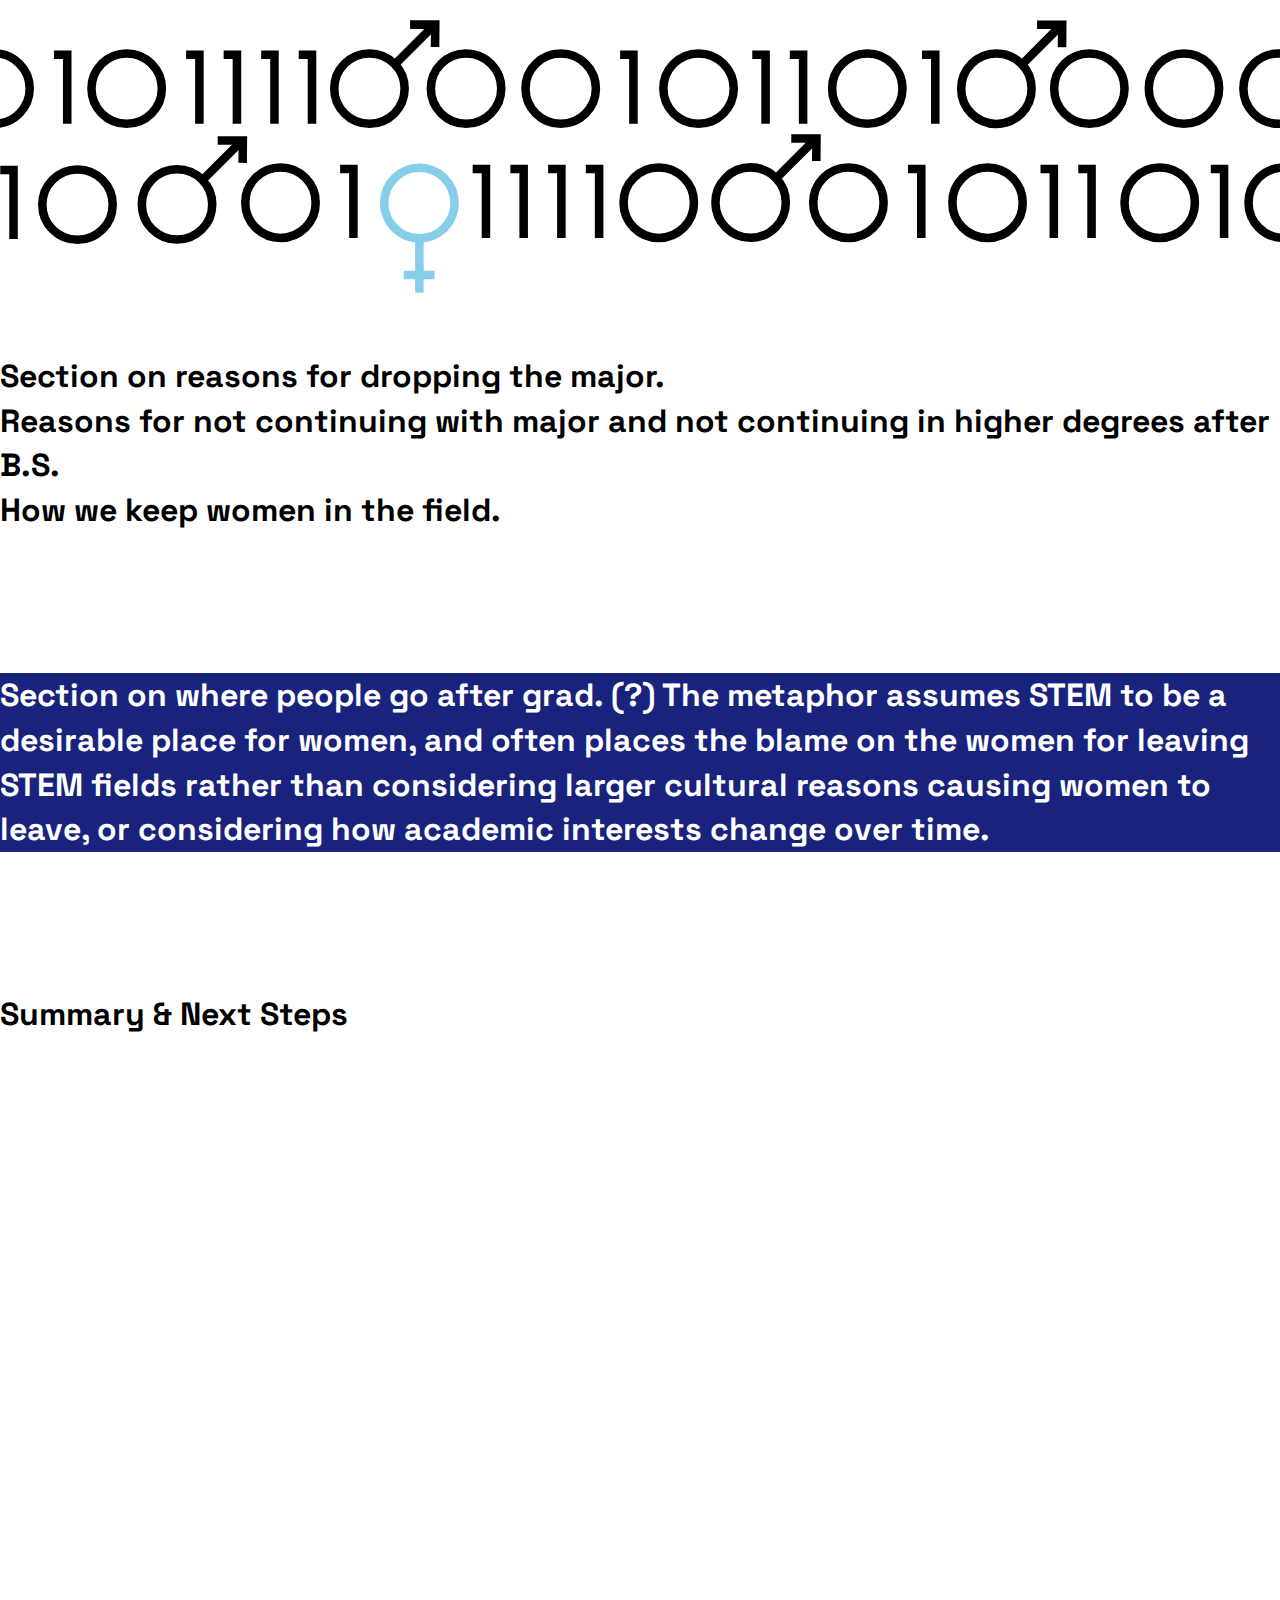
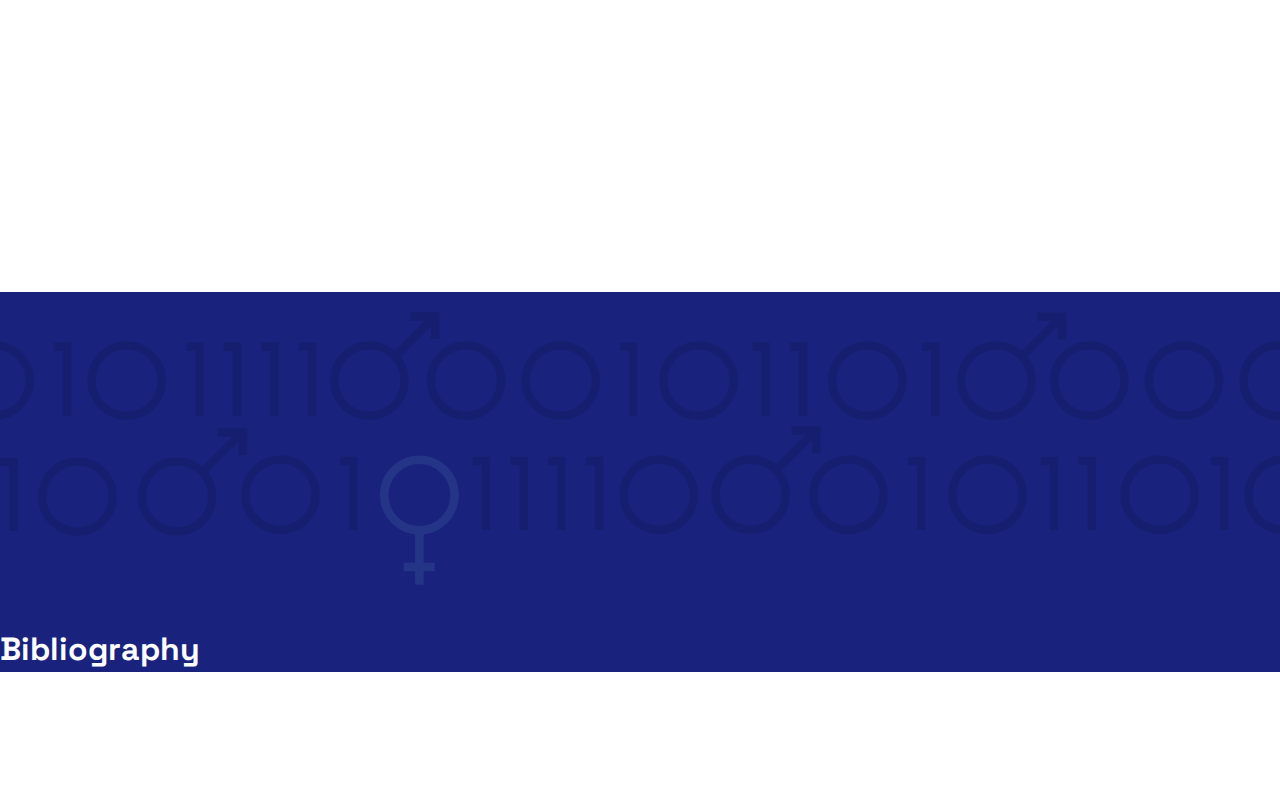
==== pagetwo.html @ 50448c53 "Initial commit" ====
<!DOCTYPE html>
<html lang="en">
<meta name="viewport" content="width=device-width, initial-scale=1, shrink-to-fit=no">
<link href="https://cdn.jsdelivr.net/npm/bootstrap@5.0.0-beta1/dist/css/bootstrap.min.css" rel="stylesheet" integrity="sha384-giJF6kkoqNQ00vy+HMDP7azOuL0xtbfIcaT9wjKHr8RbDVddVHyTfAAsrekwKmP1" crossorigin="anonymous">
<link rel="preconnect" href="https://fonts.googleapis.com">
<link rel="preconnect" href="https://fonts.gstatic.com" crossorigin>
<link href="https://fonts.googleapis.com/css2?family=Space+Grotesk:wght@400;500;700&display=swap" rel="stylesheet">
<link rel="stylesheet" href="main.css">
<head>
    <meta charset="UTF-8">
    <title>Title</title>
</head>
<body>

<div class="row justify-content-center">
    <svg xmlns="http://www.w3.org/2000/svg" xmlns:xlink="http://www.w3.org/1999/xlink" viewBox="0 0 1349 324">
        <defs>
            <style>
                .e,.f,.g{fill:none;}
                .h{clip-path:url(#d);}
                .f{stroke: #87ceeb;}
                .f,.g{stroke-miterlimit:10;stroke-width:9px;}
                .g{stroke: #000000;}</style>
            <clipPath id="d">
                <rect class="e" width="1349" height="324"/></clipPath></defs><g id="a"/>
        <g id="b">
            <g id="c">
                <g class="h">
                    <g>
                        <g>
                            <circle class="f" cx="442.02" cy="213.97" r="37.09"/>
                            <line class="f" x1="442.02" y1="251.06" x2="442.02" y2="308.49"/>
                            <line class="f" x1="458.05" y1="289.82" x2="425.51" y2="289.82"/>
                        </g>
                        <polyline class="g" points="70.86 130.45 70.86 57.71 56.85 57.71"/>
                        <g>
                            <circle class="g" cx="389.37" cy="93.4" r="37.09"/>
                            <line class="g" x1="456.39" y1="27.69" x2="415.78" y2="68.29"/>
                            <polyline class="g" points="458.52 49.61 458.74 25.96 432.21 25.96"/>
                        </g>
                        <circle class="g" cx="-5.79" cy="93.37" r="37.09"/>
                        <polyline class="g" points="210.15 130.45 210.15 57.71 196.14 57.71"/>
                        <circle class="g" cx="133.5" cy="93.37" r="37.09"/>
                        <polyline class="g" points="249.71 130.45 249.71 57.71 235.7 57.71"/>
                        <polyline class="g" points="289.27 130.45 289.27 57.71 275.26 57.71"/>
                        <polyline class="g" points="328.83 130.45 328.83 57.71 314.82 57.71"/>
                        <circle class="g" cx="491.2" cy="93.37" r="37.09"/>
                        <circle class="g" cx="590.93" cy="93.37" r="37.09"/>
                        <polyline class="g" points="667.58 130.45 667.58 57.71 653.57 57.71"/>
                        <circle class="g" cx="736.22" cy="93.37" r="37.09"/>
                        <polyline class="g" points="846.43 130.45 846.43 57.71 832.42 57.71"/>
                        <circle class="g" cx="914.07" cy="93.37" r="37.09"/>
                        <polyline class="g" points="806.87 130.45 806.87 57.71 792.85 57.71"/>
                        <polyline class="g" points="985.72 130.45 985.72 57.71 971.71 57.71"/>
                        <circle class="g" cx="1148.08" cy="93.37" r="37.09"/>
                        <circle class="g" cx="1247.81" cy="93.37" r="37.09"/>
                        <circle class="g" cx="1347.54" cy="93.37" r="37.09"/>
                        <polyline class="g" points="372.47 250.75 372.47 178.01 358.46 178.01"/>
                        <circle class="g" cx="295.62" cy="213.66" r="37.09"/>
                        <polyline class="g" points="512.15 250.75 512.15 178.01 498.14 178.01"/>
                        <polyline class="g" points="551.91 250.75 551.91 178.01 537.9 178.01"/>
                        <polyline class="g" points="591.67 250.75 591.67 178.01 577.66 178.01"/>
                        <polyline class="g" points="631.43 250.75 631.43 178.01 617.42 178.01"/>
                        <circle class="g" cx="694.27" cy="213.66" r="37.09"/>
                        <circle class="g" cx="894.2" cy="213.66" r="37.09"/>
                        <polyline class="g" points="970.97 250.75 970.97 178.01 956.96 178.01"/>
                        <circle class="g" cx="1040.81" cy="213.66" r="37.09"/>
                        <polyline class="g" points="1150.42 250.75 1150.42 178.01 1136.4 178.01"/>
                        <circle class="g" cx="1222.25" cy="213.66" r="37.09"/>
                        <polyline class="g" points="1110.66 250.75 1110.66 178.01 1096.64 178.01"/>
                        <polyline class="g" points="1290.1 250.75 1290.1 178.01 1276.09 178.01"/>
                        <circle class="g" cx="1352.94" cy="213.66" r="37.09"/>
                        <circle class="g" cx="81.69" cy="215.66" r="37.09"/>
                        <g>
                            <circle class="g" cx="791.11" cy="213.5" r="37.09"/>
                            <line class="g" x1="858.13" y1="147.79" x2="817.53" y2="188.39"/>
                            <polyline class="g" points="860.27 169.71 860.49 146.06 833.96 146.06"/>
                        </g><g><circle class="g" cx="1050.15" cy="93.52" r="37.09"/>
                        <line class="g" x1="1117.17" y1="27.81" x2="1076.57" y2="68.42"/>
                        <polyline class="g" points="1119.3 49.73 1119.52 26.08 1092.99 26.08"/>
                    </g>
                        <g>
                            <circle class="g" cx="186.59" cy="215.43" r="37.09"/>
                            <line class="g" x1="253.61" y1="149.72" x2="213" y2="190.32"/>
                            <polyline class="g" points="255.74 171.64 255.96 147.99 229.43 147.99"/>
                        </g>
                        <polyline class="g" points="14.27 251.82 14.27 179.08 .26 179.08"/>
                    </g>
                </g>
            </g>
        </g>
    </svg>
    <div class="col-xs-11 col-sm-11 col-md-10 col-lg-10 col-xl-10">
        <h1 style="color: black;" class="spacertoplg spacerlg">
            Section on reasons for dropping the major.
            <br>
            Reasons for not continuing with major and not continuing in higher degrees after B.S.
            <br>
            How we keep women in the field.
        </h1>
        <div class='tableauPlaceholder' id='viz1650936930515' style='position: relative'><noscript><a href='#'><img alt='Dashboard 2 ' src='https:&#47;&#47;public.tableau.com&#47;static&#47;images&#47;Ra&#47;RaceandEthnicityBreakdownofCSDegreeRecipients&#47;Dashboard2&#47;1_rss.png' style='border: none' /></a></noscript><object class='tableauViz'  style='display:none;'><param name='host_url' value='https%3A%2F%2Fpublic.tableau.com%2F' /> <param name='embed_code_version' value='3' /> <param name='site_root' value='' /><param name='name' value='RaceandEthnicityBreakdownofCSDegreeRecipients&#47;Dashboard2' /><param name='tabs' value='no' /><param name='toolbar' value='yes' /><param name='static_image' value='https:&#47;&#47;public.tableau.com&#47;static&#47;images&#47;Ra&#47;RaceandEthnicityBreakdownofCSDegreeRecipients&#47;Dashboard2&#47;1.png' /> <param name='animate_transition' value='yes' /><param name='display_static_image' value='yes' /><param name='display_spinner' value='yes' /><param name='display_overlay' value='yes' /><param name='display_count' value='yes' /><param name='language' value='en-US' /><param name='filter' value='publish=yes' /></object></div>                <script type='text/javascript'>                    var divElement = document.getElementById('viz1650936930515');                    var vizElement = divElement.getElementsByTagName('object')[0];                    if ( divElement.offsetWidth > 800 ) { vizElement.style.width='1069px';vizElement.style.height='472px';} else if ( divElement.offsetWidth > 500 ) { vizElement.style.width='1069px';vizElement.style.height='472px';} else { vizElement.style.width='100%';vizElement.style.height='727px';}                     var scriptElement = document.createElement('script');                    scriptElement.src = 'https://public.tableau.com/javascripts/api/viz_v1.js';                    vizElement.parentNode.insertBefore(scriptElement, vizElement);                </script>
    </div>
</div>
<div class="row justify-content-center titlescreen">
    <div class="col-xs-11 col-sm-11 col-md-10 col-lg-10 col-xl-10 spacertopxl">
        <h1 style="color: white;">
            Section on where people go after grad. (?)
            The metaphor assumes STEM to be a desirable place for women,
            and often places the blame on the women for leaving STEM fields rather than considering larger cultural
            reasons causing women to leave, or considering how academic interests change over time.
        </h1>
    </div>
</div>
<div class="row justify-content-center fullscreen">
    <div class="col-xs-11 col-sm-11 col-md-10 col-lg-10 col-xl-10 spacertopxl">
        <h1 style="color: black;">
            Summary & Next Steps
        </h1>
    </div>
</div>
<div class="row justify-content-center titlescreen">
    <svg style="opacity:0.1;" xmlns="http://www.w3.org/2000/svg" xmlns:xlink="http://www.w3.org/1999/xlink" viewBox="0 0 1349 324">
        <defs>
            <style>
                .e,.f,.g{fill:none;}
                .h{clip-path:url(#d);}
                .f{stroke: #87ceeb;}
                .f,.g{stroke-miterlimit:10;stroke-width:9px;}
                .g{stroke: #000000;}
            </style>
            <clipPath id="d">
                <rect class="e" width="1349" height="324"/></clipPath></defs><g id="a"/>
        <g id="b">
            <g id="c">
                <g class="h">
                    <g>
                        <g>
                            <circle class="f" cx="442.02" cy="213.97" r="37.09"/>
                            <line class="f" x1="442.02" y1="251.06" x2="442.02" y2="308.49"/>
                            <line class="f" x1="458.05" y1="289.82" x2="425.51" y2="289.82"/>
                        </g>
                        <polyline class="g" points="70.86 130.45 70.86 57.71 56.85 57.71"/>
                        <g>
                            <circle class="g" cx="389.37" cy="93.4" r="37.09"/>
                            <line class="g" x1="456.39" y1="27.69" x2="415.78" y2="68.29"/>
                            <polyline class="g" points="458.52 49.61 458.74 25.96 432.21 25.96"/>
                        </g>
                        <circle class="g" cx="-5.79" cy="93.37" r="37.09"/>
                        <polyline class="g" points="210.15 130.45 210.15 57.71 196.14 57.71"/>
                        <circle class="g" cx="133.5" cy="93.37" r="37.09"/>
                        <polyline class="g" points="249.71 130.45 249.71 57.71 235.7 57.71"/>
                        <polyline class="g" points="289.27 130.45 289.27 57.71 275.26 57.71"/>
                        <polyline class="g" points="328.83 130.45 328.83 57.71 314.82 57.71"/>
                        <circle class="g" cx="491.2" cy="93.37" r="37.09"/>
                        <circle class="g" cx="590.93" cy="93.37" r="37.09"/>
                        <polyline class="g" points="667.58 130.45 667.58 57.71 653.57 57.71"/>
                        <circle class="g" cx="736.22" cy="93.37" r="37.09"/>
                        <polyline class="g" points="846.43 130.45 846.43 57.71 832.42 57.71"/>
                        <circle class="g" cx="914.07" cy="93.37" r="37.09"/>
                        <polyline class="g" points="806.87 130.45 806.87 57.71 792.85 57.71"/>
                        <polyline class="g" points="985.72 130.45 985.72 57.71 971.71 57.71"/>
                        <circle class="g" cx="1148.08" cy="93.37" r="37.09"/>
                        <circle class="g" cx="1247.81" cy="93.37" r="37.09"/>
                        <circle class="g" cx="1347.54" cy="93.37" r="37.09"/>
                        <polyline class="g" points="372.47 250.75 372.47 178.01 358.46 178.01"/>
                        <circle class="g" cx="295.62" cy="213.66" r="37.09"/>
                        <polyline class="g" points="512.15 250.75 512.15 178.01 498.14 178.01"/>
                        <polyline class="g" points="551.91 250.75 551.91 178.01 537.9 178.01"/>
                        <polyline class="g" points="591.67 250.75 591.67 178.01 577.66 178.01"/>
                        <polyline class="g" points="631.43 250.75 631.43 178.01 617.42 178.01"/>
                        <circle class="g" cx="694.27" cy="213.66" r="37.09"/>
                        <circle class="g" cx="894.2" cy="213.66" r="37.09"/>
                        <polyline class="g" points="970.97 250.75 970.97 178.01 956.96 178.01"/>
                        <circle class="g" cx="1040.81" cy="213.66" r="37.09"/>
                        <polyline class="g" points="1150.42 250.75 1150.42 178.01 1136.4 178.01"/>
                        <circle class="g" cx="1222.25" cy="213.66" r="37.09"/>
                        <polyline class="g" points="1110.66 250.75 1110.66 178.01 1096.64 178.01"/>
                        <polyline class="g" points="1290.1 250.75 1290.1 178.01 1276.09 178.01"/>
                        <circle class="g" cx="1352.94" cy="213.66" r="37.09"/>
                        <circle class="g" cx="81.69" cy="215.66" r="37.09"/>
                        <g>
                            <circle class="g" cx="791.11" cy="213.5" r="37.09"/>
                            <line class="g" x1="858.13" y1="147.79" x2="817.53" y2="188.39"/>
                            <polyline class="g" points="860.27 169.71 860.49 146.06 833.96 146.06"/>
                        </g><g><circle class="g" cx="1050.15" cy="93.52" r="37.09"/>
                        <line class="g" x1="1117.17" y1="27.81" x2="1076.57" y2="68.42"/>
                        <polyline class="g" points="1119.3 49.73 1119.52 26.08 1092.99 26.08"/>
                    </g>
                        <g>
                            <circle class="g" cx="186.59" cy="215.43" r="37.09"/>
                            <line class="g" x1="253.61" y1="149.72" x2="213" y2="190.32"/>
                            <polyline class="g" points="255.74 171.64 255.96 147.99 229.43 147.99"/>
                        </g>
                        <polyline class="g" points="14.27 251.82 14.27 179.08 .26 179.08"/>
                    </g>
                </g>
            </g>
        </g>
    </svg>
    <div class="col-xs-11 col-sm-11 col-md-10 col-lg-10 col-xl-10 spacerxl">
        <h1 style="color: white;">
            Bibliography
        </h1>
    </div>
</div>
</body>
</html>
---- main.css ----
html {
    color: #222;
    font-size: 1em;
    line-height: 1.4;
    scroll-behavior: smooth;
}

body {
    margin: 0;
    font-family: 'Space Grotesk', sans-serif;
    font-weight: 500;
}

.over {
    z-index: 2;
}

.bigtext {
    font-size: 5vw;
    line-height: 5vw;
}

.uppercase {
    text-transform: uppercase;
}

.footnote {
    font-size: 1.1vw;
}

a {
    color: white;
    background-color: transparent;
    text-decoration: none;
}

a:hover {
    color: #87ceeb;
}

.fullscreen {
    height: 100vh;
}

.halfscreen {
    height: 2vh;
}

.titlescreen {
    background: rgb(25, 35, 125);
}

.spacerlg {
    margin-bottom: 40px;
}

.spacertoplg {
    margin-top: 40px;
}

.spacertopxl {
    margin-top: 140px;
}

.spacerxl {
    margin-bottom: 140px;
}

div.drop-container {
    position: absolute;
    top: 0;
    right: 0;
    bottom: 0;
    left: 0;
    margin: auto;
    height: 200px;
    width: 200px;
}

div.drop {
    position: absolute;
    top: -25%;
    width: 100%;
    height: 100%;
    border-radius: 100% 5% 100% 100%;
    transform: rotate(-45deg);
    margin: 0px;
    background: skyblue;
    animation: drip 4s forwards;
}

.intro, .introsub{
    color: white;
    position: absolute;
    height: 1em;
    z-index: 2;
    margin: auto;
    text-align: center;
    opacity: 0;
    animation: appear 2s 3.5s forwards;
}

.intro {
    top: -2.6em; left: 0; right: 0; bottom: 0;
    font-size: 5.5vw;
    font-weight: 700;
}

.introsub {
    top: -0.1em; left: 0; right: 0; bottom: 0;
    font-size: 3.2vw;
    font-weight: 500;
}

.arrow {
    color: white;
    text-align: center;
    opacity: 0;
    font-size: 4vw;
}

.enter {
    opacity: 0;
    animation: appear 2s 3.5s forwards;
}

@keyframes appear {
    0% {
        opacity: 0;
    }
    100% {
        opacity: 1;
    }
}

div.drop-container:before,
div.drop-container:after {
    content: '';
    position: absolute;
    z-index: -1;
    top: 55%;
    right: 50%;
    transform: translate(50%) rotateX(75deg);
    border-radius: 100%;
    opacity: 0;
    width: 75%;
    height: 75%;
    border: 5px solid skyblue;
    animation: dripple 2s ease-out 1s;
}

div.drop-container:after {
    animation: dripple 2s ease-out 1.7s;
}

@keyframes drip {
    45% {
        top: 0;
        border-radius: 100% 5% 100% 100%;
        transform: rotate(-45deg);
    }
    100% {
        top: 0;
        transform: rotate(0deg);
        border-radius: 100%;
    }
}

@keyframes dripple {
    0% {
        width: 150px;
        height: 150px;
    }
    25% {
        opacity: 1;
    }
    100% {
        width: 500px;
        height: 500px;
        top: -20%;
        opacity: 0;
    }
}

#hideMeAfter5Seconds {
    animation: hideAnimation 3s ease 2.5s;
    animation-fill-mode: forwards;
}

@keyframes hideAnimation {
    0% {
        opacity:1;
    }
    100% {
        opacity:0;
    }
}

#showMeAfter5Seconds {
    animation: showAnimation 4s ease 4s;
    animation-fill-mode: forwards;
}

@keyframes showAnimation {
    0% {
        opacity:0;
    }
    100% {
        opacity:1;
    }
}

.stick {
    position: -webkit-sticky;
    position: sticky;
    top: 10%;
}

.hgt {
    height: 100vh;
}
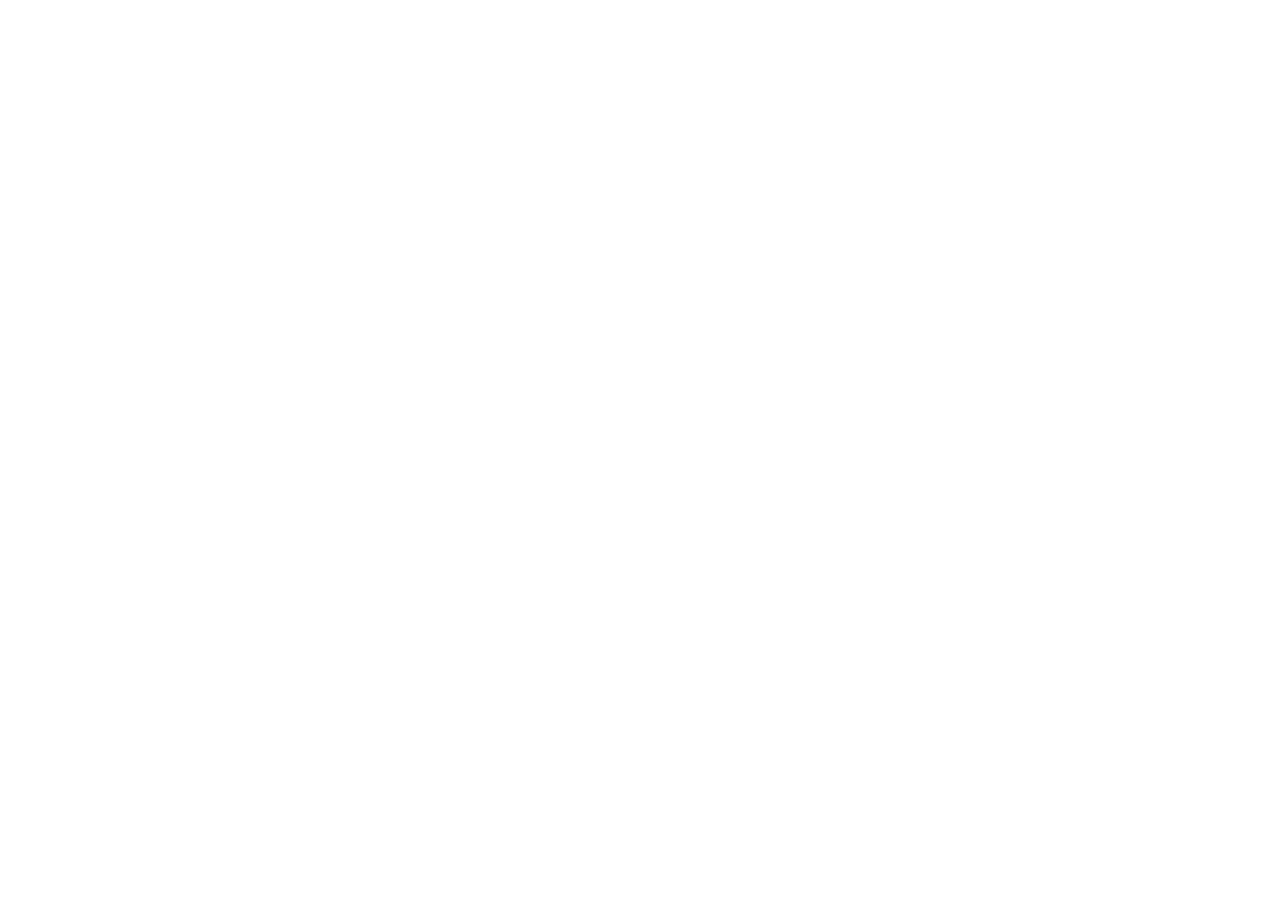
==== commit bf8c24c2: "first" ====
--- a/pagetwo.html
+++ b/pagetwo.html
@@ -12,196 +12,9 @@
 </head>
 <body>
 
-<div class="row justify-content-center">
-    <svg xmlns="http://www.w3.org/2000/svg" xmlns:xlink="http://www.w3.org/1999/xlink" viewBox="0 0 1349 324">
-        <defs>
-            <style>
-                .e,.f,.g{fill:none;}
-                .h{clip-path:url(#d);}
-                .f{stroke: #87ceeb;}
-                .f,.g{stroke-miterlimit:10;stroke-width:9px;}
-                .g{stroke: #000000;}</style>
-            <clipPath id="d">
-                <rect class="e" width="1349" height="324"/></clipPath></defs><g id="a"/>
-        <g id="b">
-            <g id="c">
-                <g class="h">
-                    <g>
-                        <g>
-                            <circle class="f" cx="442.02" cy="213.97" r="37.09"/>
-                            <line class="f" x1="442.02" y1="251.06" x2="442.02" y2="308.49"/>
-                            <line class="f" x1="458.05" y1="289.82" x2="425.51" y2="289.82"/>
-                        </g>
-                        <polyline class="g" points="70.86 130.45 70.86 57.71 56.85 57.71"/>
-                        <g>
-                            <circle class="g" cx="389.37" cy="93.4" r="37.09"/>
-                            <line class="g" x1="456.39" y1="27.69" x2="415.78" y2="68.29"/>
-                            <polyline class="g" points="458.52 49.61 458.74 25.96 432.21 25.96"/>
-                        </g>
-                        <circle class="g" cx="-5.79" cy="93.37" r="37.09"/>
-                        <polyline class="g" points="210.15 130.45 210.15 57.71 196.14 57.71"/>
-                        <circle class="g" cx="133.5" cy="93.37" r="37.09"/>
-                        <polyline class="g" points="249.71 130.45 249.71 57.71 235.7 57.71"/>
-                        <polyline class="g" points="289.27 130.45 289.27 57.71 275.26 57.71"/>
-                        <polyline class="g" points="328.83 130.45 328.83 57.71 314.82 57.71"/>
-                        <circle class="g" cx="491.2" cy="93.37" r="37.09"/>
-                        <circle class="g" cx="590.93" cy="93.37" r="37.09"/>
-                        <polyline class="g" points="667.58 130.45 667.58 57.71 653.57 57.71"/>
-                        <circle class="g" cx="736.22" cy="93.37" r="37.09"/>
-                        <polyline class="g" points="846.43 130.45 846.43 57.71 832.42 57.71"/>
-                        <circle class="g" cx="914.07" cy="93.37" r="37.09"/>
-                        <polyline class="g" points="806.87 130.45 806.87 57.71 792.85 57.71"/>
-                        <polyline class="g" points="985.72 130.45 985.72 57.71 971.71 57.71"/>
-                        <circle class="g" cx="1148.08" cy="93.37" r="37.09"/>
-                        <circle class="g" cx="1247.81" cy="93.37" r="37.09"/>
-                        <circle class="g" cx="1347.54" cy="93.37" r="37.09"/>
-                        <polyline class="g" points="372.47 250.75 372.47 178.01 358.46 178.01"/>
-                        <circle class="g" cx="295.62" cy="213.66" r="37.09"/>
-                        <polyline class="g" points="512.15 250.75 512.15 178.01 498.14 178.01"/>
-                        <polyline class="g" points="551.91 250.75 551.91 178.01 537.9 178.01"/>
-                        <polyline class="g" points="591.67 250.75 591.67 178.01 577.66 178.01"/>
-                        <polyline class="g" points="631.43 250.75 631.43 178.01 617.42 178.01"/>
-                        <circle class="g" cx="694.27" cy="213.66" r="37.09"/>
-                        <circle class="g" cx="894.2" cy="213.66" r="37.09"/>
-                        <polyline class="g" points="970.97 250.75 970.97 178.01 956.96 178.01"/>
-                        <circle class="g" cx="1040.81" cy="213.66" r="37.09"/>
-                        <polyline class="g" points="1150.42 250.75 1150.42 178.01 1136.4 178.01"/>
-                        <circle class="g" cx="1222.25" cy="213.66" r="37.09"/>
-                        <polyline class="g" points="1110.66 250.75 1110.66 178.01 1096.64 178.01"/>
-                        <polyline class="g" points="1290.1 250.75 1290.1 178.01 1276.09 178.01"/>
-                        <circle class="g" cx="1352.94" cy="213.66" r="37.09"/>
-                        <circle class="g" cx="81.69" cy="215.66" r="37.09"/>
-                        <g>
-                            <circle class="g" cx="791.11" cy="213.5" r="37.09"/>
-                            <line class="g" x1="858.13" y1="147.79" x2="817.53" y2="188.39"/>
-                            <polyline class="g" points="860.27 169.71 860.49 146.06 833.96 146.06"/>
-                        </g><g><circle class="g" cx="1050.15" cy="93.52" r="37.09"/>
-                        <line class="g" x1="1117.17" y1="27.81" x2="1076.57" y2="68.42"/>
-                        <polyline class="g" points="1119.3 49.73 1119.52 26.08 1092.99 26.08"/>
-                    </g>
-                        <g>
-                            <circle class="g" cx="186.59" cy="215.43" r="37.09"/>
-                            <line class="g" x1="253.61" y1="149.72" x2="213" y2="190.32"/>
-                            <polyline class="g" points="255.74 171.64 255.96 147.99 229.43 147.99"/>
-                        </g>
-                        <polyline class="g" points="14.27 251.82 14.27 179.08 .26 179.08"/>
-                    </g>
-                </g>
-            </g>
-        </g>
-    </svg>
-    <div class="col-xs-11 col-sm-11 col-md-10 col-lg-10 col-xl-10">
-        <h1 style="color: black;" class="spacertoplg spacerlg">
-            Section on reasons for dropping the major.
-            <br>
-            Reasons for not continuing with major and not continuing in higher degrees after B.S.
-            <br>
-            How we keep women in the field.
-        </h1>
-        <div class='tableauPlaceholder' id='viz1650936930515' style='position: relative'><noscript><a href='#'><img alt='Dashboard 2 ' src='https:&#47;&#47;public.tableau.com&#47;static&#47;images&#47;Ra&#47;RaceandEthnicityBreakdownofCSDegreeRecipients&#47;Dashboard2&#47;1_rss.png' style='border: none' /></a></noscript><object class='tableauViz'  style='display:none;'><param name='host_url' value='https%3A%2F%2Fpublic.tableau.com%2F' /> <param name='embed_code_version' value='3' /> <param name='site_root' value='' /><param name='name' value='RaceandEthnicityBreakdownofCSDegreeRecipients&#47;Dashboard2' /><param name='tabs' value='no' /><param name='toolbar' value='yes' /><param name='static_image' value='https:&#47;&#47;public.tableau.com&#47;static&#47;images&#47;Ra&#47;RaceandEthnicityBreakdownofCSDegreeRecipients&#47;Dashboard2&#47;1.png' /> <param name='animate_transition' value='yes' /><param name='display_static_image' value='yes' /><param name='display_spinner' value='yes' /><param name='display_overlay' value='yes' /><param name='display_count' value='yes' /><param name='language' value='en-US' /><param name='filter' value='publish=yes' /></object></div>                <script type='text/javascript'>                    var divElement = document.getElementById('viz1650936930515');                    var vizElement = divElement.getElementsByTagName('object')[0];                    if ( divElement.offsetWidth > 800 ) { vizElement.style.width='1069px';vizElement.style.height='472px';} else if ( divElement.offsetWidth > 500 ) { vizElement.style.width='1069px';vizElement.style.height='472px';} else { vizElement.style.width='100%';vizElement.style.height='727px';}                     var scriptElement = document.createElement('script');                    scriptElement.src = 'https://public.tableau.com/javascripts/api/viz_v1.js';                    vizElement.parentNode.insertBefore(scriptElement, vizElement);                </script>
-    </div>
-</div>
-<div class="row justify-content-center titlescreen">
-    <div class="col-xs-11 col-sm-11 col-md-10 col-lg-10 col-xl-10 spacertopxl">
-        <h1 style="color: white;">
-            Section on where people go after grad. (?)
-            The metaphor assumes STEM to be a desirable place for women,
-            and often places the blame on the women for leaving STEM fields rather than considering larger cultural
-            reasons causing women to leave, or considering how academic interests change over time.
-        </h1>
-    </div>
-</div>
-<div class="row justify-content-center fullscreen">
-    <div class="col-xs-11 col-sm-11 col-md-10 col-lg-10 col-xl-10 spacertopxl">
-        <h1 style="color: black;">
-            Summary & Next Steps
-        </h1>
-    </div>
-</div>
-<div class="row justify-content-center titlescreen">
-    <svg style="opacity:0.1;" xmlns="http://www.w3.org/2000/svg" xmlns:xlink="http://www.w3.org/1999/xlink" viewBox="0 0 1349 324">
-        <defs>
-            <style>
-                .e,.f,.g{fill:none;}
-                .h{clip-path:url(#d);}
-                .f{stroke: #87ceeb;}
-                .f,.g{stroke-miterlimit:10;stroke-width:9px;}
-                .g{stroke: #000000;}
-            </style>
-            <clipPath id="d">
-                <rect class="e" width="1349" height="324"/></clipPath></defs><g id="a"/>
-        <g id="b">
-            <g id="c">
-                <g class="h">
-                    <g>
-                        <g>
-                            <circle class="f" cx="442.02" cy="213.97" r="37.09"/>
-                            <line class="f" x1="442.02" y1="251.06" x2="442.02" y2="308.49"/>
-                            <line class="f" x1="458.05" y1="289.82" x2="425.51" y2="289.82"/>
-                        </g>
-                        <polyline class="g" points="70.86 130.45 70.86 57.71 56.85 57.71"/>
-                        <g>
-                            <circle class="g" cx="389.37" cy="93.4" r="37.09"/>
-                            <line class="g" x1="456.39" y1="27.69" x2="415.78" y2="68.29"/>
-                            <polyline class="g" points="458.52 49.61 458.74 25.96 432.21 25.96"/>
-                        </g>
-                        <circle class="g" cx="-5.79" cy="93.37" r="37.09"/>
-                        <polyline class="g" points="210.15 130.45 210.15 57.71 196.14 57.71"/>
-                        <circle class="g" cx="133.5" cy="93.37" r="37.09"/>
-                        <polyline class="g" points="249.71 130.45 249.71 57.71 235.7 57.71"/>
-                        <polyline class="g" points="289.27 130.45 289.27 57.71 275.26 57.71"/>
-                        <polyline class="g" points="328.83 130.45 328.83 57.71 314.82 57.71"/>
-                        <circle class="g" cx="491.2" cy="93.37" r="37.09"/>
-                        <circle class="g" cx="590.93" cy="93.37" r="37.09"/>
-                        <polyline class="g" points="667.58 130.45 667.58 57.71 653.57 57.71"/>
-                        <circle class="g" cx="736.22" cy="93.37" r="37.09"/>
-                        <polyline class="g" points="846.43 130.45 846.43 57.71 832.42 57.71"/>
-                        <circle class="g" cx="914.07" cy="93.37" r="37.09"/>
-                        <polyline class="g" points="806.87 130.45 806.87 57.71 792.85 57.71"/>
-                        <polyline class="g" points="985.72 130.45 985.72 57.71 971.71 57.71"/>
-                        <circle class="g" cx="1148.08" cy="93.37" r="37.09"/>
-                        <circle class="g" cx="1247.81" cy="93.37" r="37.09"/>
-                        <circle class="g" cx="1347.54" cy="93.37" r="37.09"/>
-                        <polyline class="g" points="372.47 250.75 372.47 178.01 358.46 178.01"/>
-                        <circle class="g" cx="295.62" cy="213.66" r="37.09"/>
-                        <polyline class="g" points="512.15 250.75 512.15 178.01 498.14 178.01"/>
-                        <polyline class="g" points="551.91 250.75 551.91 178.01 537.9 178.01"/>
-                        <polyline class="g" points="591.67 250.75 591.67 178.01 577.66 178.01"/>
-                        <polyline class="g" points="631.43 250.75 631.43 178.01 617.42 178.01"/>
-                        <circle class="g" cx="694.27" cy="213.66" r="37.09"/>
-                        <circle class="g" cx="894.2" cy="213.66" r="37.09"/>
-                        <polyline class="g" points="970.97 250.75 970.97 178.01 956.96 178.01"/>
-                        <circle class="g" cx="1040.81" cy="213.66" r="37.09"/>
-                        <polyline class="g" points="1150.42 250.75 1150.42 178.01 1136.4 178.01"/>
-                        <circle class="g" cx="1222.25" cy="213.66" r="37.09"/>
-                        <polyline class="g" points="1110.66 250.75 1110.66 178.01 1096.64 178.01"/>
-                        <polyline class="g" points="1290.1 250.75 1290.1 178.01 1276.09 178.01"/>
-                        <circle class="g" cx="1352.94" cy="213.66" r="37.09"/>
-                        <circle class="g" cx="81.69" cy="215.66" r="37.09"/>
-                        <g>
-                            <circle class="g" cx="791.11" cy="213.5" r="37.09"/>
-                            <line class="g" x1="858.13" y1="147.79" x2="817.53" y2="188.39"/>
-                            <polyline class="g" points="860.27 169.71 860.49 146.06 833.96 146.06"/>
-                        </g><g><circle class="g" cx="1050.15" cy="93.52" r="37.09"/>
-                        <line class="g" x1="1117.17" y1="27.81" x2="1076.57" y2="68.42"/>
-                        <polyline class="g" points="1119.3 49.73 1119.52 26.08 1092.99 26.08"/>
-                    </g>
-                        <g>
-                            <circle class="g" cx="186.59" cy="215.43" r="37.09"/>
-                            <line class="g" x1="253.61" y1="149.72" x2="213" y2="190.32"/>
-                            <polyline class="g" points="255.74 171.64 255.96 147.99 229.43 147.99"/>
-                        </g>
-                        <polyline class="g" points="14.27 251.82 14.27 179.08 .26 179.08"/>
-                    </g>
-                </g>
-            </g>
-        </g>
-    </svg>
-    <div class="col-xs-11 col-sm-11 col-md-10 col-lg-10 col-xl-10 spacerxl">
-        <h1 style="color: white;">
-            Bibliography
-        </h1>
-    </div>
-</div>
+
+
+
+
 </body>
 </html>--- a/main.css
+++ b/main.css
@@ -91,24 +91,26 @@
 
 .intro, .introsub{
     color: white;
-    position: absolute;
-    height: 1em;
+    /*position: absolute;*/
+    /*height: 1em;*/
     z-index: 2;
-    margin: auto;
     text-align: center;
     opacity: 0;
     animation: appear 2s 3.5s forwards;
 }
 
 .intro {
-    top: -2.6em; left: 0; right: 0; bottom: 0;
-    font-size: 5.5vw;
+    padding: 2.3em 1em 1em;
+    font-size: 7vw;
     font-weight: 700;
 }
 
 .introsub {
-    top: -0.1em; left: 0; right: 0; bottom: 0;
+    padding-left: 1em;
+    padding-right: 1em;
+    padding-bottom: 1em;
     font-size: 3.2vw;
+    line-height: 3vw;
     font-weight: 500;
 }
 
@@ -117,6 +119,7 @@
     text-align: center;
     opacity: 0;
     font-size: 4vw;
+    z-index: 4;
 }
 
 .enter {
